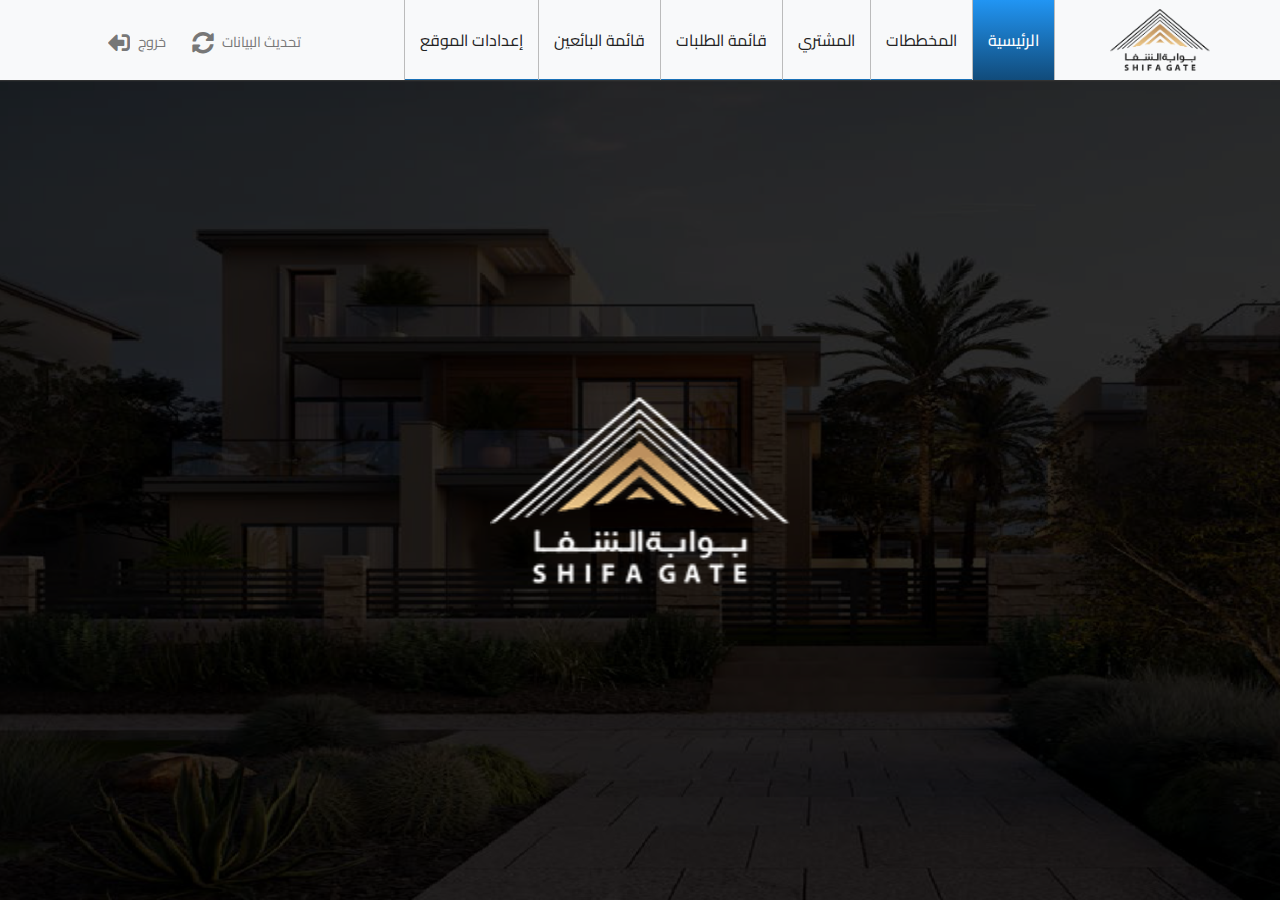
==== index.html @ 0b5cf422 "Create New Website" ====
<!DOCTYPE html>
<html lang="ar">
  <head>
    <meta charset="UTF-8"/>
    <meta name="viewport" content="width=device-width, initial-scale=1.0"/>
    <meta http-equiv="X-UA-Compatible" content="ie=edge"/>
    <title>SHIFA Gate</title>
    <!-- fav icon-->
    <link rel="shortcut icon" href="imgs/favicon.ico" type="image/x-icon"/>
    <link rel="icon" href="imgs/favicon.ico" type="image/x-icon"/>
    <!-- Font Cairo-->
    <link href="https://fonts.googleapis.com/css?family=Cairo:400,700,900&amp;display=swap" rel="stylesheet"/>
    <!-- Font Awesome Icon V5-->
    <link rel="stylesheet" href="css/fontawesomeAll.min.css"/>
    <!--bootstarp V4-->
    <link rel="stylesheet" href="css/bootstrap.min.css"/>
    <link rel="stylesheet" href="css/bootstrap-rtl.min.css"/>
    <!-- Main style-->
    <link rel="stylesheet" href="css/style.css"/>
  </head>
  <body>
    <!-- Start Nav Bar -->
    <nav class="navbar navbar-expand-lg navbar-light bg-light">
      <div class="container"><a class="navbar-brand" href="#"> <img src="imgs/logo.png" alt=""/></a>
        <button class="navbar-toggler" type="button" data-toggle="collapse" data-target="#navbarSupportedContent" aria-controls="navbarSupportedContent" aria-expanded="false" aria-label="Toggle navigation"><span class="navbar-toggler-icon"></span></button>
        <div class="collapse navbar-collapse" id="navbarSupportedContent">
          <ul class="navbar-nav ml-auto main-list">
            <li class="nav-item  active"><a class="nav-link" href="index.html">الرئيسية</a></li>
            <li class=" nav-item "><a class="nav-link" href="Charts.html">المخططات</a></li>
            <li class=" nav-item "><a class="nav-link" href="Customer.html">المشتري</a></li>
            <li class=" nav-item "><a class="nav-link" href="requests.html">قائمة الطلبات</a></li>
            <li class=" nav-item "><a class="nav-link" href="Seller.html">قائمة البائعين</a></li>
            <li class=" nav-item "><a class="nav-link" href="settings.html">إعدادات الموقع</a></li>
          </ul>
          <ul class="navbar-nav mr-2 my-lg-0 main-exit">
            <li class="nav-item"><a class="nav-link" href="#">تحديث البيانات <i class="fas fa-sync-alt"> </i></a></li>
            <li class="nav-item"><a class="nav-link" href="login.html"> خروج <i class="fas fa-sign-out-alt fa-flip-horizontal"> </i></a></li>
          </ul>
        </div>
      </div>
    </nav>
    <!-- Start WallPaper-->
    <section class="wallpaper"><img src="imgs/logo2.png" alt=""/></section>
    <!-- jQuery first, then Bootstrap JS , Main JS-->
    <script src="js/jquery.min.js"></script>
    <script src="js/popper.js"></script>
    <script src="js/bootstrap.min.js"></script>
    <script src="js/main.js"></script>
  </body>
</html>
---- css/style.css ----
@charset "UTF-8";
.body-logIN {
  background: radial-gradient(ellipse at center, #fefefe 0%, #d6dde5 100%);
  background-size: cover;
  font-family: "Cairo", sans-serif;
  width: 100vw;
  height: 100vh;
}

.login .login-box {
  position: relative;
  width: 100%;
  height: 500px;
  margin: 30px 0;
  z-index: 1;
}
.login .login-box::before {
  content: "";
  position: absolute;
  transform: scaleX(1.5);
  left: 125px;
  border-width: 250px;
  border-style: solid;
  border-color: transparent transparent transparent rgba(0, 0, 0, 0.1);
  z-index: -2;
}
.login .login-box::after {
  content: "";
  position: absolute;
  top: 30px;
  left: 124px;
  border-width: 220px;
  border-style: solid;
  border-color: transparent transparent transparent #fff;
  transform: scaleX(1.5);
  z-index: -1;
}
.login .login-box img {
  width: 150px;
  position: relative;
  margin-top: 100px;
  margin-left: 20px;
}
.login .login-box form {
  width: 60%;
  position: relative;
  right: 32%;
  top: 10px;
}
@media (min-width: 992px) {
  .login .login-box form {
    width: 50%;
    right: 42%;
  }
}
.login .login-box form .form-group {
  position: relative;
}
.login .login-box form .form-group label {
  position: absolute;
  right: 30px;
  top: 7px;
  opacity: 0.5;
  transition: all 0.3s ease-in-out;
}
.login .login-box form .form-group .form-control {
  border: none;
  border-bottom: 1px solid #999;
  border-radius: 0;
  padding-right: 30px;
}
.login .login-box form .form-group .form-control:focus {
  box-shadow: none;
}
.login .login-box form .form-group .form-control:focus ~ label {
  top: -7px;
  font-size: 10px;
}
.login .login-box form .form-group:first-child::before {
  content: "";
  font-family: "Font Awesome 5 Free";
  font-weight: 900;
  position: absolute;
  right: 5px;
  top: 5px;
}
.login .login-box form .form-group:nth-child(2)::before {
  content: "";
  font-family: "Font Awesome 5 Free";
  font-weight: 900;
  position: absolute;
  right: 5px;
  top: 5px;
}
.login .login-box form .form-group:nth-child(2) {
  /* &::after {
    content:'\f070';
    font-family: "Font Awesome 5 Free"; 
    font-weight: 900;
    position: absolute;
    left: 5px;
    top:5px;
    cursor: pointer;
  } */
}
.login .login-box form .btn {
  background-color: transparent;
  border: 1px solid #ccc;
  border-radius: 0;
  padding: 5px 25px;
  position: relative;
  transition: all 0.5s ease-in-out;
  z-index: 1;
}
.login .login-box form .btn::before {
  position: absolute;
  content: "";
  background-color: #2196F3;
  width: 0%;
  height: 100%;
  left: 0;
  top: 0;
  transition: all 0.4s ease-in-out;
  z-index: -1;
}
.login .login-box form .btn:hover::before {
  width: 100%;
}
.login .login-box form .btn:hover {
  color: #fff;
}
.login .login-box form .focus label {
  top: -7px;
  font-size: 10px;
}
.login .login-box .trialing {
  position: absolute;
  display: block;
  width: 200px;
  height: 300px;
  right: 30%;
  bottom: 5%;
  clip-path: polygon(100% 100%, 100% 20%, 0% 50%);
  z-index: -3;
  background: linear-gradient(to right, #2195f3 0%, #114b7a 100%);
  transform: rotate(5deg);
  line-height: 300px;
}
@media (max-width: 812px) {
  .login .login-box .trialing {
    bottom: 0;
  }
}
.login .login-box .trialing p {
  position: absolute;
  top: 17%;
  color: #fff;
  z-index: 999;
  transform: rotate(-5deg);
  right: 23px;
}
.login .login-box .trialing-two {
  position: absolute;
  display: block;
  width: 200px;
  height: 300px;
  right: 28%;
  bottom: 4%;
  clip-path: polygon(100% 100%, 100% 20%, 0% 50%);
  z-index: -4;
  background-color: #093050;
}

.navbar {
  padding: 0;
  background-color: #f2f2f2;
}
.navbar .navbar-brand img {
  width: 100px;
}
@media (max-width: 812px) {
  .navbar .navbar-toggler {
    margin-left: 15px;
  }
}
@media (max-width: 812px) {
  .navbar .navbar-collapse {
    padding-bottom: 5px;
  }
}
.navbar .main-list .nav-item.active .nav-link {
  z-index: 1;
  color: #fff;
  font-weight: 500;
}
.navbar .main-list .nav-item.active .nav-link::before {
  content: "";
  position: absolute;
  width: 100%;
  height: 100%;
  background: linear-gradient(to bottom, #2195f3 0%, #114b7a 100%);
  left: 0;
  top: 0;
  z-index: -1;
}
.navbar .main-list .nav-item .nav-link {
  padding: 28px 15px;
  color: #222;
  border: 1px solid #bbb;
  border-top: none;
  border-bottom: none;
  border-left: none;
  position: relative;
  z-index: 1;
  transition: all 0.3s ease-in-out;
}
.navbar .main-list .nav-item .nav-link::before {
  content: "";
  position: absolute;
  width: 100%;
  height: 1%;
  background: linear-gradient(to bottom, #2195f3 0%, #114b7a 100%);
  left: 0;
  bottom: 0;
  z-index: -1;
  transition: all 0.3s ease-in-out;
}
.navbar .main-list .nav-item .nav-link:hover {
  color: #fff;
}
.navbar .main-list .nav-item .nav-link:hover::before {
  height: 100%;
  opacity: 0.85;
}
@media (max-width: 812px) {
  .navbar .main-list .nav-item .nav-link {
    padding: 5px;
    text-align: center;
    border: 1px solid #bbb;
    border-bottom: none;
  }
}
.navbar .main-list .nav-item:last-child .nav-link {
  border-left: 1px solid #bbb;
}
@media (max-width: 812px) {
  .navbar .main-list .nav-item:last-child {
    border-bottom: 1px solid #bbb;
  }
}
@media (max-width: 812px) {
  .navbar .main-list {
    padding: 5px;
  }
}
.navbar .main-exit .nav-item {
  margin-right: 10px;
}
.navbar .main-exit .nav-item .nav-link {
  color: #777;
  font-size: 0.9em;
  transition: all 0.3s ease-in-out;
}
.navbar .main-exit .nav-item .nav-link i {
  display: inline-block;
  margin-right: 5px;
  font-size: 22px;
  position: relative;
  top: 4px;
}
.navbar .main-exit .nav-item .nav-link:hover {
  color: #333;
}
@media (max-width: 812px) {
  .navbar .main-exit {
    flex-direction: row;
    margin: 0 !important;
    width: 100%;
    padding: 0;
  }
  .navbar .main-exit .nav-item {
    width: 50%;
    margin: 0;
  }
  .navbar .main-exit .nav-item .nav-link {
    width: 100%;
  }
  .navbar .main-exit .nav-item:first-child .nav-link {
    background-color: #1565C0;
    color: #fff;
    text-align: center;
  }
  .navbar .main-exit .nav-item:last-child .nav-link {
    background-color: #F44336;
    color: #fff;
    text-align: center;
  }
}

.wallpaper {
  width: 100vw;
  height: calc(100vh - 80px);
  background: url(../imgs/bg.png) no-repeat center center;
  background-size: cover;
  position: relative;
  display: flex;
  justify-content: center;
  align-items: center;
}
.wallpaper::before {
  content: "";
  position: absolute;
  width: 100%;
  height: 100%;
  background-color: rgba(0, 0, 0, 0.8);
  z-index: 0;
}
.wallpaper img {
  position: relative;
  z-index: 2;
  transform: scale(2, 2);
}

.category {
  padding: 80px 0;
  background: radial-gradient(ellipse at center, #3c3f4a 0%, #1a1d25 100%);
  min-height: calc(100vh - 80px);
}
.category .category-box {
  background-color: #fff;
  border-radius: 15px;
  box-shadow: 0 0 15px rgba(0, 0, 0, 0.1);
  position: relative;
  transition: all 0.3s ease-in-out;
  margin-bottom: 30px;
  margin-top: 30px;
}
.category .category-box .image {
  width: 80%;
  margin: auto;
  padding: 20px 0;
}
.category .category-box .image img {
  width: 100%;
}
.category .category-box .category-header h4 {
  background-color: #444;
  color: #fff;
  padding: 20px 0;
  margin: 0;
}
.category .category-box .category-header .block {
  position: absolute;
  left: 10px;
  top: 10px;
  width: 60px;
  height: 65px;
  border-radius: 50% 50% 5px 5px;
  background-color: #d75858;
  color: #fff;
}
.category .category-box .category-header .block span.numb {
  display: block;
  border-bottom: 1px solid #fff;
  font-size: 22px;
  padding-top: 5px;
  font-weight: bold;
}
.category .category-box .category-header .block::before {
  /* content: '';
  position: absolute;
  right: 0px;
  width: 10px;
  top: 0px;
  border-radius: 5px 5px 0 0;
  height: 30px;
  background-color: #f00; */
}
.category .category-box .category-body {
  display: flex;
  background: linear-gradient(to bottom, #d75858 0%, #a9292d 100%);
  border-radius: 0 0 15px 15px;
}
.category .category-box .category-body .part {
  width: calc(100% / 3);
  color: #fff;
  padding: 20px 0;
  display: block;
  text-decoration: none;
}
.category .category-box .category-body .part i {
  transition: all 0.3s ease-in-out;
}
.category .category-box .category-body .part:hover i {
  text-shadow: 2px 5px 20px rgba(0, 0, 0, 0.8);
  transform: scale(1.4, 1.4);
}
.category .category-box .category-body .part:nth-child(2) {
  border-right: 1px solid #444;
  border-left: 1px solid #444;
}
.category .category-box:hover {
  box-shadow: 0 0 50px rgba(0, 0, 0, 0.9);
  transform: translateY(-10px);
}
.category .col-lg-4:first-child .category-header .block {
  background-color: #44ce4b;
}
.category .col-lg-4:first-child .category-body {
  background: linear-gradient(to bottom, #44ce4b 0%, #39a63f 100%);
}
.category .col-lg-4:nth-child(2) .category-header .block {
  background-color: #4dacdc;
}
.category .col-lg-4:nth-child(2) .category-body {
  background: linear-gradient(to bottom, #4dacdc 0%, #24739e 100%);
}

/* Start New Chart           */
.new-Chart {
  background-color: #fff;
  position: fixed;
  right: -14px;
  top: 120px;
  width: 100px;
  height: 60px;
  padding: 7px 6px 7px 20px;
  text-align: center;
  border-radius: 30px 0 0 30px;
}
@media (max-width: 812px) {
  .new-Chart {
    top: 350px;
  }
}
.new-Chart a {
  text-decoration: none;
  font-weight: bold;
  color: #155A92;
}
.new-Chart i {
  width: 50px;
  height: 50px;
  border-radius: 50%;
  position: absolute;
  background-color: #fff;
  line-height: 50px;
  text-align: center;
  top: 4px;
  left: -25px;
  font-weight: bold;
  box-shadow: 0 0 5px #333;
  animation: bing 1s linear infinite alternate;
}

@keyframes bing {
  0% {
    transform: scale(0.8, 0.8);
  }
  100% {
    transform: scale(1, 1);
  }
}
/* .user-body {
  background: radial-gradient(ellipse at center, rgba(60,63,74,1) 0%, rgba(26,29,37,1) 100%);
  padding: 60px 0;

} */
.users {
  padding: 80px 0;
  position: relative;
}
.users::before {
  content: "";
  position: absolute;
  width: 100%;
  height: 250px;
  background-color: #2195f3;
  top: 0;
  left: 0;
}
.users .card {
  box-shadow: 0 0 5px rgba(0, 0, 0, 0.5);
}
@media (max-width: 812px) {
  .users .table-bordered {
    border: none;
  }
}

/* Start Customer */
.customer {
  padding: 60px 0;
  position: relative;
}
.customer::before {
  content: "";
  position: absolute;
  width: 100%;
  height: 250px;
  background-color: #2195f3;
  top: 0;
  left: 0;
}
.customer .box-search {
  background-color: #fff;
  border-radius: 5px;
  box-shadow: 0 0 5px rgba(0, 0, 0, 0.5);
  padding: 30px 20px;
}
.customer .box-search p {
  text-align: right;
  padding: 10px 20px;
  color: #777;
  font-size: 0.9em;
}

/* End Customer */
/* Start newCharts */
.newCharts {
  padding: 30px 0;
  position: relative;
}
.newCharts::before {
  content: "";
  position: absolute;
  width: 100%;
  height: 250px;
  background-color: #2195f3;
  top: 0;
  left: 0;
}
.newCharts h2 {
  position: relative;
  margin: 30px 0;
}
.newCharts .box-bg {
  background-color: #fff;
  border-radius: 5px;
  box-shadow: 0 0 5px rgba(0, 0, 0, 0.5);
  overflow: hidden;
  position: relative;
}
.newCharts .box-newCharts {
  text-align: right;
  padding: 40px 20px 20px;
  padding-left: 20px;
}
.newCharts .box-newCharts form {
  border: 1px dashed #ced4da;
  padding: 15px;
  border-radius: 5px;
  position: relative;
}
.newCharts .box-newCharts form h4 {
  position: absolute;
  background-color: #fff;
  padding: 10px 20px;
  top: -30px;
  right: 50%;
  font-weight: bold;
  transform: translate(50%, 0%);
  color: #444;
}
@media (max-width: 812px) {
  .newCharts .box-newCharts form h4 {
    width: 250px;
  }
}
.newCharts .col-lg-4 {
  padding: 0;
  background-color: #48a5ea;
}
.newCharts .image-upload {
  padding: 30px 20px;
  color: #fff;
  text-align: right;
}
.newCharts .image-upload .main-upload {
  border-bottom: 1px solid #eee;
  padding-bottom: 20px;
}
.newCharts .image-upload .main-upload .input-group {
  position: relative;
}
.newCharts .image-upload .btn-info {
  background-color: #135387;
  border-color: #135387;
}
.newCharts .file {
  visibility: hidden;
  position: absolute;
}

.infoCharts {
  padding: 20px 0;
  position: relative;
}
.infoCharts::before {
  content: "";
  position: absolute;
  width: 100%;
  height: 250px;
  background-color: #2195f3;
  top: 0;
  left: 0;
}
.infoCharts .button.text-center .btn {
  border-radius: 25px;
  padding: 0.5rem 1.5rem;
}
@media (max-width: 812px) {
  .infoCharts .button.text-center .btn {
    margin: 5px !important;
    margin-bottom: 10px !important;
  }
}
.infoCharts .card {
  box-shadow: 0 0 5px rgba(0, 0, 0, 0.5);
}
@media screen and (max-width: 767.98px) {
  .infoCharts .card table {
    border: none;
  }
}
@media screen and (max-width: 767.98px) {
  .infoCharts .card table thead {
    border: none;
    clip: rect(0 0 0 0);
    height: 1px;
    margin: -1px;
    overflow: hidden;
    padding: 0;
    position: absolute;
    width: 1px;
  }
}
.infoCharts .card table tbody tr:nth-child(odd) {
  background-color: rgba(33, 149, 243, 0.05);
}
@media screen and (max-width: 767.98px) {
  .infoCharts .card table tbody tr {
    border: 1px solid #ddd;
    border-bottom: 3px solid #ddd;
    background-color: #f8f8f8 !important;
    display: block;
    margin-bottom: 0.625em;
    padding: 0 3px;
    border-radius: 10px;
    min-width: 280px;
  }
  .infoCharts .card table tbody tr:nth-child(even) {
    border: 1px solid rgba(206, 240, 255, 0.65) !important;
  }
  .infoCharts .card table tbody tr:hover {
    box-shadow: 0 3px 10px rgba(0, 0, 0, 0.5);
    background-color: #b9fdbc;
  }
}
.infoCharts .card table tbody tr td .available {
  background-color: greenyellow;
}
@media screen and (max-width: 767.98px) {
  .infoCharts .card table tbody tr td {
    border: none;
    display: block;
    font-size: 0.8em;
    text-align: right;
    width: 100%;
  }
  .infoCharts .card table tbody tr td:before {
    content: attr(data-label);
    float: left;
    font-weight: bold;
    text-transform: uppercase;
  }
  .infoCharts .card table tbody tr td:not(:last-child) {
    border-bottom: 1px solid #ddd;
  }
  .infoCharts .card table tbody tr td:nth-child(even) {
    background-color: rgba(33, 149, 243, 0.1);
  }
}

.Blockdetails {
  padding: 80px 0;
  position: relative;
}
.Blockdetails::before {
  content: "";
  position: absolute;
  width: 100%;
  height: 250px;
  background-color: #2195f3;
  top: 0;
  left: 0;
}
.Blockdetails .box-bg {
  background-color: #fff;
  border-radius: 5px;
  box-shadow: 0 0 5px rgba(0, 0, 0, 0.5);
  overflow: hidden;
}
.Blockdetails .box-bg .col-lg-3 {
  padding: 0;
  background-color: #48a5ea;
}
.Blockdetails .box-bg .list-group .list-group-item {
  border: none;
  text-align: right;
  border-radius: 0;
  background-color: transparent;
  color: #fff;
  border-bottom: 1px solid #ccc;
  position: relative;
}
@media (max-width: 812px) {
  .Blockdetails .box-bg .list-group .list-group-item {
    background-color: #48a5ea;
  }
}
.Blockdetails .box-bg .list-group .list-group-item::before {
  content: "";
  position: absolute;
  top: 15px;
  left: 15px;
  font-family: "Font Awesome 5 Free";
  font-weight: 900;
}
.Blockdetails .box-bg .list-group .list-group-item.active {
  background: linear-gradient(to bottom, #2195f3 0%, #114b7a 100%);
}
.Blockdetails .box-bg .list-group .list-group-item.active::before {
  content: "";
}
.Blockdetails .box-bg .tab-content {
  text-align: right;
}
.Blockdetails .box-bg .tab-content form {
  padding: 25px;
  border: 1px dashed #ccc;
  margin: 30px 0 20px;
  position: relative;
}
.Blockdetails .box-bg .tab-content form h4 {
  position: absolute;
  background-color: #fff;
  padding: 10px 20px;
  top: -30px;
  right: 50%;
  font-weight: bold;
  transform: translate(50%, 0%);
  color: #444;
}
@media (max-width: 812px) {
  .Blockdetails .box-bg .tab-content form h4 {
    width: 250px;
  }
}
.Blockdetails .box-bg .tab-content form p {
  background-color: #f2f2f2;
  padding: 10px;
  text-align: center;
}
.Blockdetails .box-bg .tab-content form .file {
  visibility: hidden;
  position: absolute;
}
.Blockdetails .box-bg .tab-content form .image-one {
  display: none;
}
.Blockdetails .box-bg .tab-content form .image-two {
  display: none;
}
.Blockdetails .box-bg .tab-content form .form-check-label {
  font-size: 20px;
  color: #333;
  display: block;
  margin-right: 30px;
}
.Blockdetails .box-bg .tab-content form .form-check-label input[type=checkbox] {
  opacity: 0;
}
.Blockdetails .box-bg .tab-content form .form-check-label .chick {
  position: relative;
}
.Blockdetails .box-bg .tab-content form .form-check-label .chick::before {
  position: absolute;
  content: "";
  width: 20px;
  height: 20px;
  background-color: #dedede;
  right: -30px;
  top: 10px;
  border: 1px solid #999;
  border-radius: 5px;
  z-index: 1;
  transition: all 0.4s ease-in-out;
}
.Blockdetails .box-bg .tab-content form .form-check-label .chick::after {
  position: absolute;
  content: "";
  width: 7px;
  height: 18px;
  background-color: transparent;
  right: -22px;
  top: 9px;
  border-width: 3px;
  border-style: solid;
  border-color: transparent transparent transparent transparent;
  transition: all 0.4s ease-in-out;
  opacity: 0;
  z-index: 2;
}
.Blockdetails .box-bg .tab-content form .form-check-label input:checked ~ .chick::after {
  transform: rotate(45deg) scale(1.3, 1.3);
  border-color: transparent #4CAF50 #4CAF50 transparent;
  right: -26px;
  top: 7px;
  opacity: 1;
}
.Blockdetails .box-bg .tab-content form .form-check-label label input:checked ~ .chick::before {
  background-color: #e1f5fe;
  border-color: #03a9f4;
  top: 9px;
  transform: rotate(180deg);
  opacity: 0.5;
}
.Blockdetails .box-bg .tab-content .image-photo {
  position: relative;
  width: 100%;
  height: 300px;
  text-align: center;
  padding: 25px;
  border: 1px dashed #ccc;
  margin: 30px 0 20px;
}
.Blockdetails .box-bg .tab-content .image-photo h4 {
  position: absolute;
  background-color: #fff;
  padding: 10px 20px;
  top: -30px;
  right: 50%;
  font-weight: bold;
  transform: translate(50%, 0%);
  color: #444;
}
.Blockdetails .box-bg .tab-content .image-photo img {
  height: 100%;
}
.Blockdetails #sig-canvas {
  border: 2px dotted #CCCCCC;
  border-radius: 15px;
  cursor: crosshair;
}
.Blockdetails .tt {
  opacity: 0;
  display: none;
}

.settings {
  padding: 80px 0;
  position: relative;
}
.settings::before {
  content: "";
  position: absolute;
  width: 100%;
  height: 250px;
  background-color: #2195f3;
  top: 0;
  left: 0;
}
.settings .card {
  text-align: right;
}

body {
  font-family: "Cairo", sans-serif;
}

.btn-success {
  color: #fff;
  border: none;
  background-color: #4caf50;
  border-color: #4caf50;
  box-shadow: 0 2px 2px 0 rgba(76, 175, 80, 0.14), 0 3px 1px -2px rgba(76, 175, 80, 0.2), 0 1px 5px 0 rgba(76, 175, 80, 0.12);
}
.btn-success:focus, .btn-success:hover {
  color: #fff;
  background-color: #47a44b;
  border-color: #39843c;
  box-shadow: none;
  outline: none;
}

/*# sourceMappingURL=style.css.map */
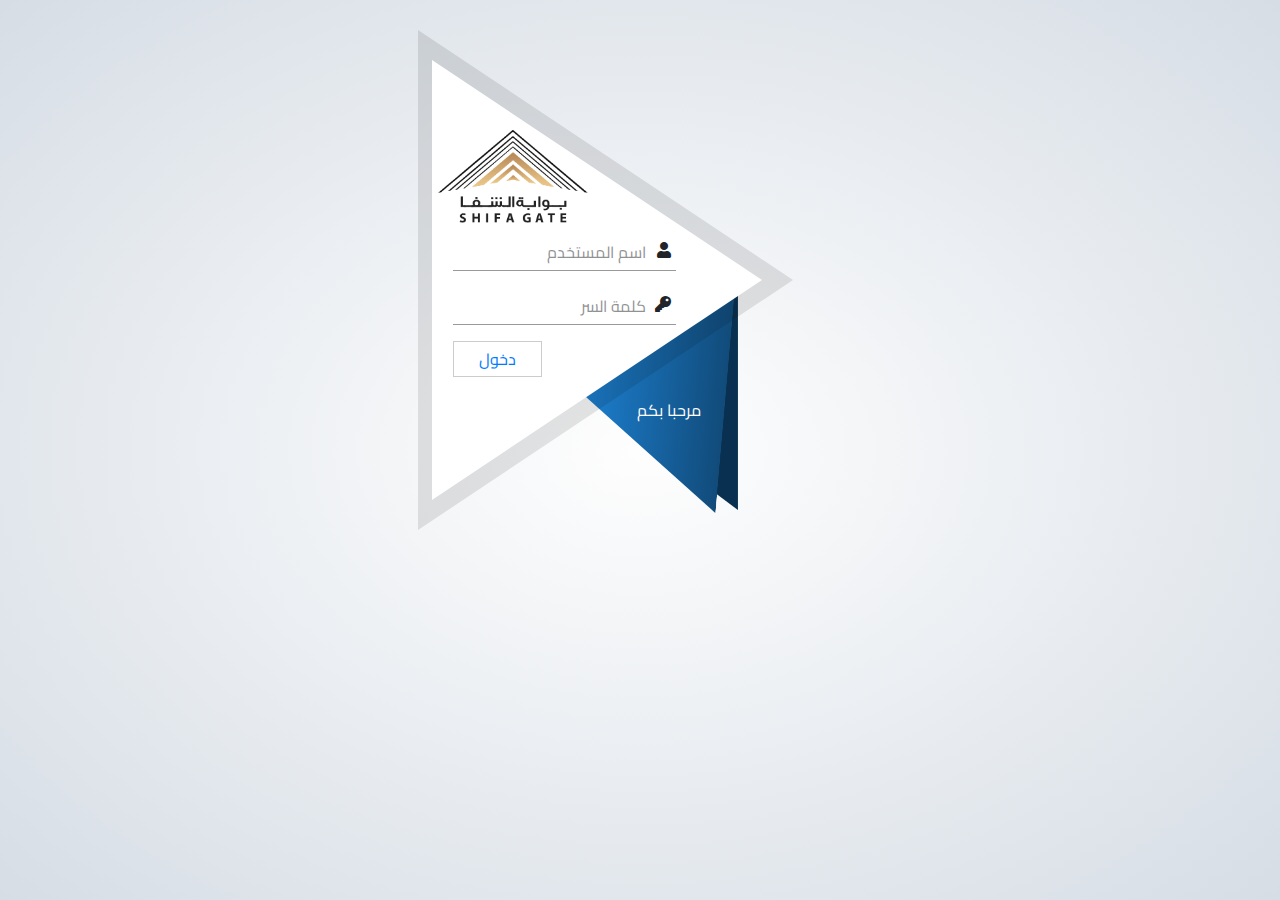
==== commit 250e8127: "Edit" ====
--- a/index.html
+++ b/index.html
@@ -19,28 +19,34 @@
     <link rel="stylesheet" href="css/style.css"/>
   </head>
   <body>
-    <!-- Start Nav Bar -->
-    <nav class="navbar navbar-expand-lg navbar-light bg-light">
-      <div class="container"><a class="navbar-brand" href="#"> <img src="imgs/logo.png" alt=""/></a>
-        <button class="navbar-toggler" type="button" data-toggle="collapse" data-target="#navbarSupportedContent" aria-controls="navbarSupportedContent" aria-expanded="false" aria-label="Toggle navigation"><span class="navbar-toggler-icon"></span></button>
-        <div class="collapse navbar-collapse" id="navbarSupportedContent">
-          <ul class="navbar-nav ml-auto main-list">
-            <li class="nav-item  active"><a class="nav-link" href="index.html">الرئيسية</a></li>
-            <li class=" nav-item "><a class="nav-link" href="Charts.html">المخططات</a></li>
-            <li class=" nav-item "><a class="nav-link" href="Customer.html">المشتري</a></li>
-            <li class=" nav-item "><a class="nav-link" href="requests.html">قائمة الطلبات</a></li>
-            <li class=" nav-item "><a class="nav-link" href="Seller.html">قائمة البائعين</a></li>
-            <li class=" nav-item "><a class="nav-link" href="settings.html">إعدادات الموقع</a></li>
-          </ul>
-          <ul class="navbar-nav mr-2 my-lg-0 main-exit">
-            <li class="nav-item"><a class="nav-link" href="#">تحديث البيانات <i class="fas fa-sync-alt"> </i></a></li>
-            <li class="nav-item"><a class="nav-link" href="login.html"> خروج <i class="fas fa-sign-out-alt fa-flip-horizontal"> </i></a></li>
-          </ul>
+    <!-- Stat Login -->
+    <div class="body-logIN">
+      <section class="login">
+        <div class="container">
+          <div class="row justify-content-center">
+            <div class="col-lg-5 col-sm-12 col-md-7">
+              <div class="login-box">
+                <!-- Logo--><img src="imgs/logo.png" alt=""/>
+                <!-- Start Form-->
+                <form>
+                  <div class="form-group">
+                    <input class="form-control" id="exampleInputEmail1" type="email" aria-describedby="emailHelp"/>
+                    <label for="exampleInputEmail1">اسم المستخدم</label>
+                  </div>
+                  <div class="form-group">
+                    <input class="form-control" id="exampleInputPassword1" type="password"/>
+                    <label for="exampleInputPassword1">كلمة السر</label>
+                  </div>
+                  <!--button.btn(type='submit') دخول--><a class="btn" href="index.html">دخول</a>
+                </form>
+                <!-- Start Massage Welcome--><span class="trialing"> 
+                  <p>مرحبا بكم</p></span><span class="trialing-two"> </span>
+              </div>
+            </div>
+          </div>
         </div>
-      </div>
-    </nav>
-    <!-- Start WallPaper-->
-    <section class="wallpaper"><img src="imgs/logo2.png" alt=""/></section>
+      </section>
+    </div>
     <!-- jQuery first, then Bootstrap JS , Main JS-->
     <script src="js/jquery.min.js"></script>
     <script src="js/popper.js"></script>
